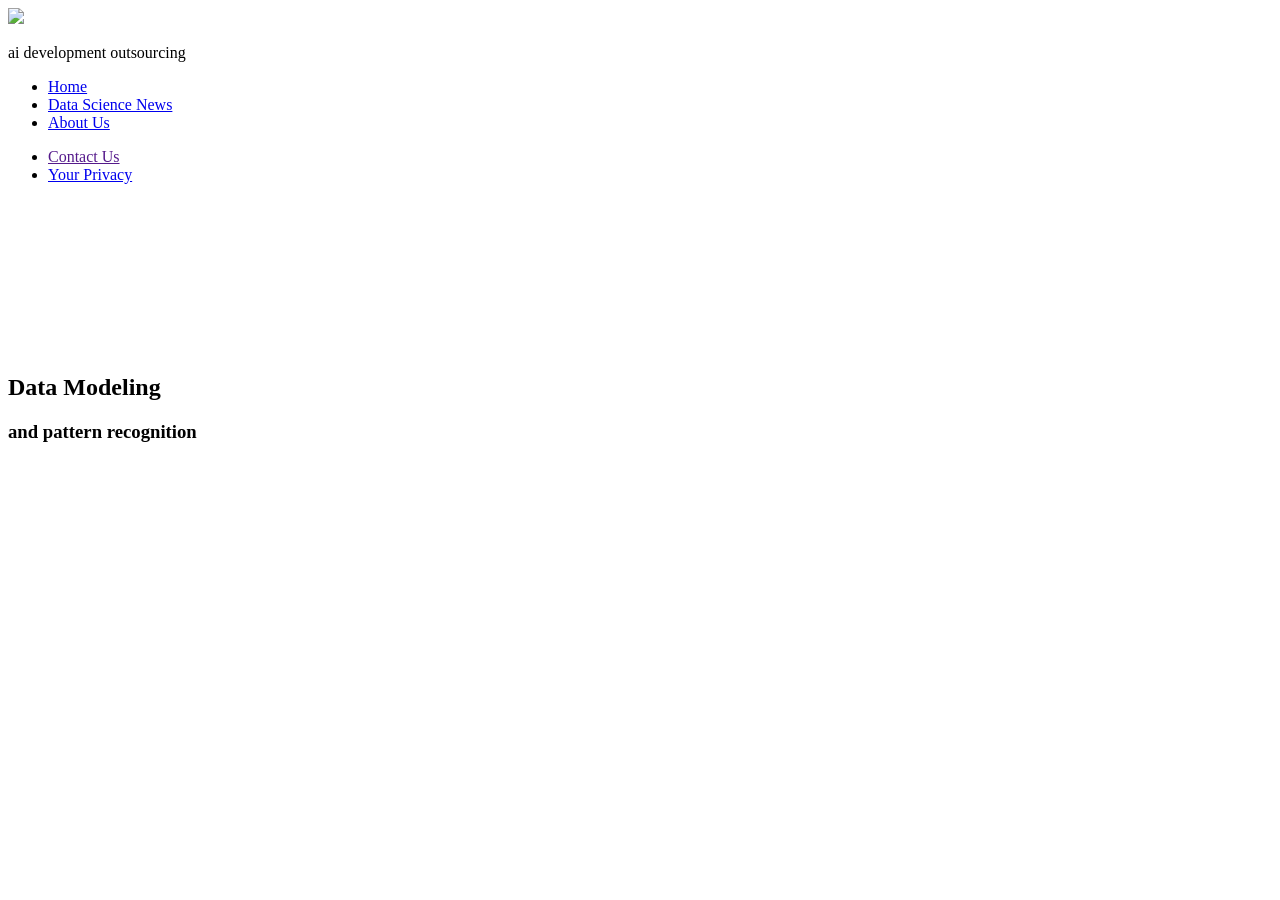
==== index.html @ 423b5895 "initial commit" ====
<!DOCTYPE html>
<html lang="en" class="no-js">
	<head>
		<meta charset="UTF-8" />
		<meta name="viewport" content="width=device-width, initial-scale=1">
		<title>Tuky Software development</title>
		<meta name="description" content="Data modeling and ai research" />
		<meta name="keywords" content="ai, ML, data modeling, data science" />
		<meta name="author" content="Tuky.net" />
		<link rel="shortcut icon" href="favicon.ico">
		<link href="https://fonts.googleapis.com/css?family=Barlow:400,500,700|Vidaloka" rel="stylesheet">
		<link rel="stylesheet" type="text/css" href="css/base.css" />
		<link rel="stylesheet" type="text/css" href="css/demo5.css" />
		<link rel="stylesheet" type="text/css" href="pater/pater.css" />
		<script>document.documentElement.className="js";var supportsCssVars=function(){var e,t=document.createElement("style");return t.innerHTML="root: { --tmp-var: bold; }",document.head.appendChild(t),e=!!(window.CSS&&window.CSS.supports&&window.CSS.supports("font-weight","var(--tmp-var)")),t.parentNode.removeChild(t),e};supportsCssVars()||alert("Please view this demo in a modern browser that supports CSS Variables.");</script>
	</head>
	<body class="demo-5">
		<main>
			<div class="content content--fixed">
			
				<header class="codrops-header">
					<a href="/">
						<img src="img/logo.png"  class="codrops-header__title">
					</a>
						<p>ai development outsourcing</p>
					
				</header>
				
				<nav class="codrops-links header-links">
					<ul>
						<li><a href="/">Home</a></li>
						<li><a href="news.html">Data Science News</a></li>
						<li><a href="about.html">About Us</a></li>
					</ul>
				</nav>
				<footer>
					<nav class="codrops-links">
						<ul>
							<li><a href="">Contact Us</a></li>
							<li><a href="privacy.html">Your Privacy</a></li>
						</ul>
					</nav>
				</footer>
			</div>

			<div class="content main">
				<canvas class="scene scene--full" id="scene"></canvas>
				<div class="content__inner">
					<h2 class="content__title">Data Modeling</h2>
					<h3 class="content__subtitle">and pattern recognition</h2>
				</div>

			</div>

		</main>
		<script src="js/demo.js"></script>
		<script src="js/three.min.js"></script>
		<script src="js/perlin.js"></script>
		<script src="js/TweenMax.min.js"></script>
		<script src="js/demo5.js"></script>
	</body>
</html>
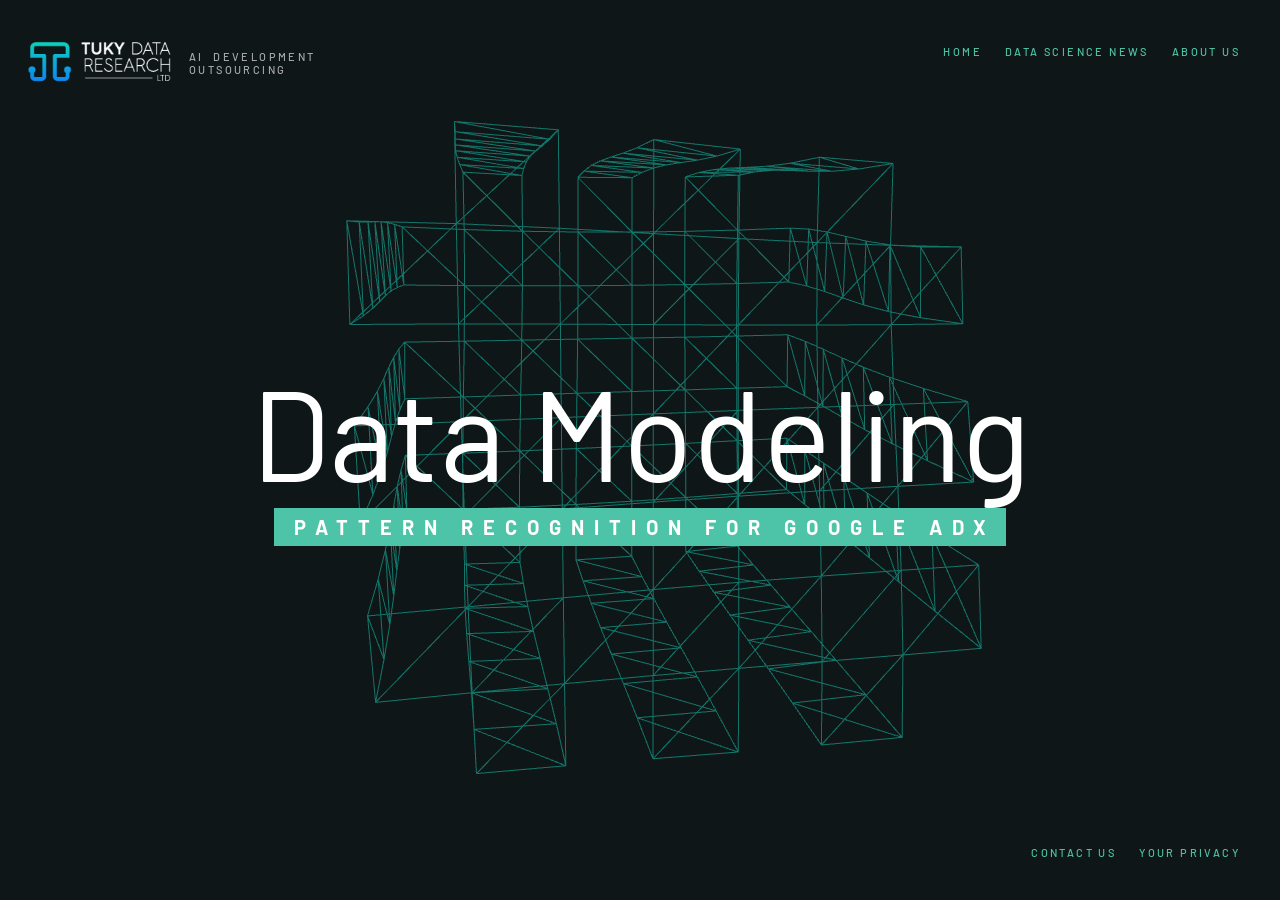
==== commit e304f705: "Update index.html" ====
--- a/index.html
+++ b/index.html
@@ -47,7 +47,7 @@
 				<canvas class="scene scene--full" id="scene"></canvas>
 				<div class="content__inner">
 					<h2 class="content__title">Data Modeling</h2>
-					<h3 class="content__subtitle">and pattern recognition</h2>
+					<h3 class="content__subtitle">pattern recognition for Google AdX</h2>
 				</div>
 
 			</div>
--- a/css/base.css
+++ b/css/base.css
@@ -0,0 +1,340 @@
+article,aside,details,figcaption,figure,footer,header,hgroup,main,nav,section,summary{display:block;}audio,canvas,video{display:inline-block;}audio:not([controls]){display:none;height:0;}[hidden]{display:none;}html{font-family:sans-serif;-ms-text-size-adjust:100%;-webkit-text-size-adjust:100%;}body{margin:0;}a:focus{outline:thin dotted;}a:active,a:hover{outline:0;}h1{font-size:2em;margin:0.67em 0;}abbr[title]{border-bottom:1px dotted;}b,strong{font-weight:bold;}dfn{font-style:italic;}hr{-moz-box-sizing:content-box;box-sizing:content-box;height:0;}mark{background:#ff0;color:#000;}code,kbd,pre,samp{font-family:monospace,serif;font-size:1em;}pre{white-space:pre-wrap;}q{quotes:"\201C" "\201D" "\2018" "\2019";}small{font-size:80%;}sub,sup{font-size:75%;line-height:0;position:relative;vertical-align:baseline;}sup{top:-0.5em;}sub{bottom:-0.25em;}img{border:0;}svg:not(:root){overflow:hidden;}figure{margin:0;}fieldset{border:1px solid #c0c0c0;margin:0 2px;padding:0.35em 0.625em 0.75em;}legend{border:0;padding:0;}button,input,select,textarea{font-family:inherit;font-size:100%;margin:0;}button,input{line-height:normal;}button,select{text-transform:none;}button,html input[type="button"],input[type="reset"],input[type="submit"]{-webkit-appearance:button;cursor:pointer;}button[disabled],html input[disabled]{cursor:default;}input[type="checkbox"],input[type="radio"]{box-sizing:border-box;padding:0;}input[type="search"]{-webkit-appearance:textfield;-moz-box-sizing:content-box;-webkit-box-sizing:content-box;box-sizing:content-box;}input[type="search"]::-webkit-search-cancel-button,input[type="search"]::-webkit-search-decoration{-webkit-appearance:none;}button::-moz-focus-inner,input::-moz-focus-inner{border:0;padding:0;}textarea{overflow:auto;vertical-align:top;}table{border-collapse:collapse;border-spacing:0;}
+*,
+*::after,
+*::before {
+	box-sizing: border-box;
+}
+
+html {
+	background: #000;
+}
+
+body {
+	font-family: 'Barlow', Helvetica, Arial, sans-serif;
+	font-weight: 500;
+	min-height: 100vh;
+	color: #57585c;
+	color: var(--color-text);
+	background-color: #000;
+	background-color: #0F1617;
+	-webkit-font-smoothing: antialiased;
+	-moz-osx-font-smoothing: grayscale;
+}
+
+/* Fade effect */
+.js body {
+	opacity: 0;
+	transition: opacity 0.6s;
+}
+
+.js body.render {
+	opacity: 1;
+}
+
+a {
+	text-decoration: none;
+	color: var(--color-link);
+	outline: none;
+}
+
+a:hover,
+a:focus {
+	color: var(--color-link-hover);
+	outline: none;
+}
+
+.hidden {
+	position: absolute;
+	overflow: hidden;
+	width: 0;
+	height: 0;
+	pointer-events: none;
+}
+
+.message {
+	position: relative;
+	z-index: 100;
+	display: none;
+	padding: 1em;
+	text-align: center;
+	color: var(--color-bg);
+	background: var(--color-text);
+}
+
+/* Icons */
+.icon {
+	display: block;
+	width: 1.5em;
+	height: 1.5em;
+	margin: 0 auto;
+	fill: currentColor;
+}
+
+.icon--keyboard {
+	display: none;
+}
+
+main {
+	position: relative;
+	width: 100%;
+}
+
+.content {
+	justify-content: center;
+	display: grid;
+	align-content: center;
+	min-height: 100vh;
+	position: relative;
+	align-items: top;
+	margin: 0 auto;
+}
+.news{
+	display: block;
+	padding-top: 120px;
+}
+.dcsns-toolbar{
+	display: none;
+}
+.content--fixed {
+	position: fixed;
+	z-index: 10000;
+	top: 0;
+	left: 0;
+	display: grid;
+	align-content: space-between;
+	width: 100%;
+	max-width: none;
+	min-height: 0;
+	height: 100vh;
+	padding: 1.5em;
+	pointer-events: none;
+	grid-template-columns: 50% 50%;
+	grid-template-rows: auto  4em;
+	grid-template-areas: 'header ...'
+	'github footer-links';
+}
+
+.content--fixed a {
+	pointer-events: auto;
+}
+
+/* Header */
+.codrops-header {
+	position: relative;
+	z-index: 100;
+	display: flex;
+	flex-direction: row;
+	align-items: flex-start;
+	align-items: center;
+	align-self: start;
+	grid-area: header;
+	justify-self: start;
+	justify-content: center;
+}
+
+.codrops-header__title {
+	font-size: 1em;
+	font-weight: 500;
+	margin: 0;
+	padding: 0.75em 0;
+	max-width: 150px;
+}
+
+.codrops-header p{
+	color: #aaa;
+	max-width: 200px;
+	font-size: 11px;
+	letter-spacing: 2.4px;
+	margin: 0;
+	text-transform: uppercase;
+	word-spacing: 5px;
+	padding-left: 15px;
+}
+
+.info {
+	margin: 0 0 0 1.25em;
+	color: var(--color-info);
+}
+
+.github {
+	display: block;
+	align-self: end;
+	grid-area: github;
+	justify-self: start;
+}
+
+.demos {
+	position: relative;
+	display: block;
+	align-self: end;
+	text-align: center;
+	grid-area: demos;
+}
+
+.demo {
+	margin: 0 0.15em;
+}
+
+.demo:hover,
+.demo:focus {
+	opacity: 0.5;
+}
+
+.demo span {
+	white-space: nowrap;
+	text-transform: lowercase;
+	pointer-events: none;
+}
+
+.demo span::before {
+	content: '#';
+}
+
+a.demo--current {
+	pointer-events: none;
+	color: var(--color-link-hover);
+}
+
+/* Top Navigation Style */
+.codrops-links {
+	position: relative;
+	display: flex;
+	justify-content: flex-end;
+	margin: 0 1em 0 0;
+	text-align: center;
+	white-space: nowrap;
+}
+.codrops-links li{
+		display: inline-block;
+    padding-left: 20px;
+    text-transform: uppercase;
+    font-size: 11px;
+    letter-spacing: 2.4px;
+    color: #4dc4a8;
+}
+
+.codrops-icon {
+	display: inline-block;
+	margin: 0.15em;
+	padding: 0.25em;
+}
+
+/* Canvas positions */
+.content__inner {
+	grid-area: 1 / 1 / 1 / 1;
+	position: relative;
+	display: flex;
+	flex-direction: column;
+	align-items: center;
+	justify-content: center;
+	align-content: center;
+}
+
+.scene {
+	position: absolute;
+}
+
+.scene--left {
+	width: 100vmin;
+	height: 100vmin;
+	transform: translate3d(-50vmin,0,0);
+}
+
+.scene--full {
+	width: 100%;
+	height: 100vh;
+}
+
+.scene--up {
+	height: 150vmin;
+	width: 150vmin;
+	top: -50vh;
+	left: 50%;
+	margin-left: -75vmin;
+}
+footer{
+	grid-area: footer-links;
+    align-items: flex-end;
+    justify-content: flex-end;
+    display: flex;
+}
+
+@media screen and (min-width: 55em) {
+	.icon--keyboard {
+		position: absolute;
+		right: 0.55em;
+		bottom: -30%;
+		display: block;
+		width: 54px;
+		height: 46px;
+		fill: var(--color-link);
+	}
+	.demos {
+		display: flex;
+		padding-right: 80px;
+		justify-self: end;
+	}
+	.demo {
+		display: block;
+		width: 17px;
+		height: 17px;
+		margin: 0 4px;
+		border-radius: 50%;
+		background: var(--color-link);
+	}
+	a.demo--current {
+		background: var(--color-link-hover);
+	}
+	.demo span {
+		line-height: 1;
+		position: absolute;
+		right: 100%;
+		display: none;
+		margin: 0 1em 0 0;
+	}
+	.demo--current span {
+		display: block;
+	}
+}
+
+@media screen and (max-width: 55em) {
+	.codrops-header p{
+		max-width: 100%;
+	}
+	.message {
+		/* display: block; */
+	}
+	.content {
+		flex-direction: column;
+		height: auto;
+	}
+	.content--fixed {
+		position: relative;
+		z-index: 1000;
+		display: block;
+		padding: 0.85em;
+	}
+	.content:not(.content--fixed) {
+		margin-bottom: 6em;
+	}
+	.codrops-header {
+		flex-direction: column;
+		align-items: center;
+	}
+	.codrops-header__title {
+		font-weight: bold;
+		padding-bottom: 0.25em;
+		text-align: center;
+	}
+
+	.info {
+		margin: 0;
+	}
+	.github {
+		display: block;
+		margin: 1em auto;
+	}
+	.codrops-links {
+		margin: 0;
+	}
+}
--- a/css/demo5.css
+++ b/css/demo5.css
@@ -0,0 +1,67 @@
+.demo-5 {
+	--color-text: #fff;
+	--color-bg: #0F1617;
+	--color-link: #4dc4a8;
+	--color-link-hover: #4dc4a8;
+	--color-info: #ac1122;
+	--color-title: #fff;
+	--color-subtitle: #fff;
+    --color-subtitle-bg: #4dc4a8;
+}
+
+.content__title {
+	font-size: 10vw;
+	font-weight: normal;
+	color: var(--color-title);
+	text-align: center;
+	margin: 0;
+	pointer-events: none;
+}
+
+.content__subtitle {
+	font-size: 1.25em;
+	background: var(--color-subtitle-bg);
+	color: var(--color-subtitle);
+	padding: 0.45em 0.5em;
+	line-height: 1;
+	margin: 0;
+	letter-spacing: 0.5em;
+	text-indent: 0.5em;
+	font-weight: bold;
+	text-transform: uppercase;
+}
+
+.modern.dark .stream li{
+	padding: 20px;
+	cursor: pointer;
+}
+.modern.dark .stream li:hover{
+	transition: .3s ease-in-out all;
+	background: #00a37d;
+}
+.modern .stream li .inner {
+	padding: 0;
+	display: flex;
+	flex-direction: column;
+	justify-content: space-between;
+	width: 100%;
+	height: 100%;
+}
+
+.modern .stream li .inner h2{
+	color: white;
+	font-family: Arial, Helvetica, sans-serif;
+}
+.modern .stream li .inner .__date{
+	color: #ccc;
+
+}
+
+@media screen and (max-width: 55em) {
+	.content__title {
+		font-size: 3.5em;
+	}
+	.content__subtitle {
+		font-size: 0.85em;
+	}
+}
--- a/pater/pater.css
+++ b/pater/pater.css
@@ -0,0 +1,105 @@
+.pater {
+	font-family: -apple-system, BlinkMacSystemFont, 'Segoe UI', Helvetica, Arial, sans-serif !important;
+	position: fixed;
+	z-index: 1000;
+	right: 0;
+	bottom: 0;
+	display: grid;
+	width: 100%;
+	padding: 1em 0;
+	text-align: left;
+	color: #fff;
+	background: #000;
+}
+
+.pater:hover, .pater:focus {
+	color: #fff;
+}
+
+.pater::before {
+	content: 'Our Sponsor';
+	font-size: 0.75em;
+	display: inline-block;
+	padding: 0 0 5px 10px;
+	vertical-align: middle;
+	z-index: 11;
+}
+
+.pater__img {
+	display: none;
+	background-image: url(TLD.png);
+	background-size: cover;
+}
+
+.pater__title {
+	font-size: 0.85em;
+	font-weight: normal;
+	font-weight: bold;
+	margin: 0;
+}
+
+.pater__title,
+.pater__description {
+	padding: 10px 0 0 10px;
+}
+
+.pater__description {
+	font-size: 0.85em;
+	display: none;
+	margin: 0;
+	opacity: 0;
+}
+
+@media screen and (min-width: 60em) {
+	.pater {
+		top: 0;
+		right: 0;
+		bottom: auto;
+		width: 220px;
+		margin: 0 1.5em 0 0;
+		padding: 0;
+	}
+	.pater__img {
+		display: block;
+		width: 100%;
+		position: relative;
+		z-index: 10;
+	}
+	.pater::before {
+		display: block;
+		padding: 8px;
+		position: absolute;
+		color: #aaa;
+	}
+	.pater__description {
+		display: block;
+		position: absolute;
+		top: 150px;
+		padding: 1em;
+		opacity: 1;
+		transform: translate3d(0,-100%,0);
+		transition: transform 0.3s;
+	}
+	.pater:hover .pater__description {
+		transform: translate3d(0,0,0);
+	}
+	.pater__title {
+		padding: 1em;
+		font-size: 0.85em;
+		font-weight: 700;
+		transition: opacity 0.5s;
+	}
+	.pater:hover .pater__title {
+		opacity: 0;
+	}
+	.pater__description,
+	.pater__title {
+		background: var(--bg-ad);
+	}
+	.demo-1 { --bg-ad: #171616; }
+	.demo-2 { --bg-ad: #0f2e5c; }
+	.demo-3 { --bg-ad: #4a8c98; }
+	.demo-4 { --bg-ad: #000; }
+	.demo-5 { --bg-ad: #000; }
+	.demo-6 { --bg-ad: #171616; }
+}
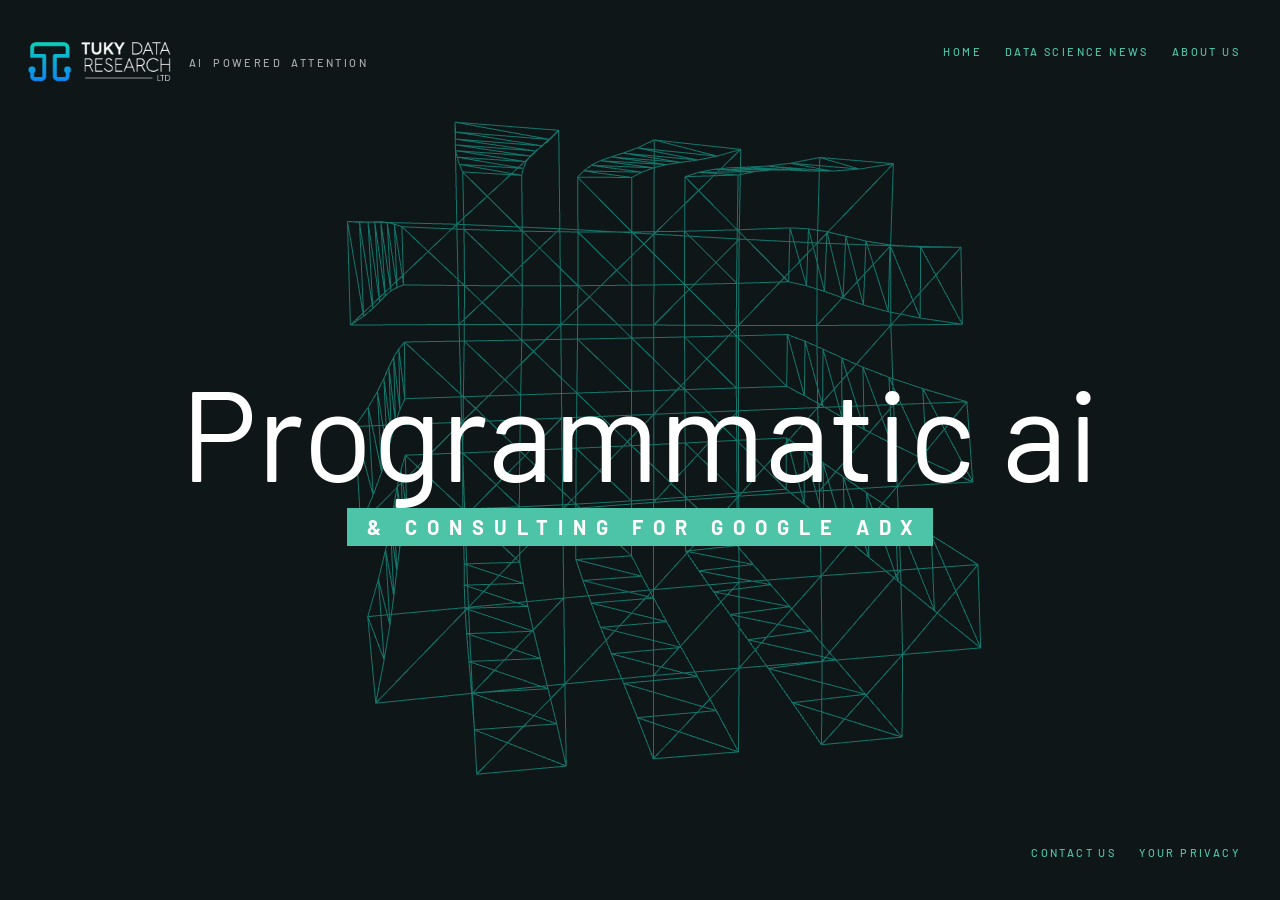
==== commit 6277c4de: "Update index.html" ====
--- a/index.html
+++ b/index.html
@@ -22,7 +22,7 @@
 					<a href="/">
 						<img src="img/logo.png"  class="codrops-header__title">
 					</a>
-						<p>ai development outsourcing</p>
+						<p>ai powered attention</p>
 					
 				</header>
 				
@@ -36,7 +36,7 @@
 				<footer>
 					<nav class="codrops-links">
 						<ul>
-							<li><a href="">Contact Us</a></li>
+							<li><a href="https://tuky.net/about.html">Contact Us</a></li>
 							<li><a href="privacy.html">Your Privacy</a></li>
 						</ul>
 					</nav>
@@ -46,8 +46,8 @@
 			<div class="content main">
 				<canvas class="scene scene--full" id="scene"></canvas>
 				<div class="content__inner">
-					<h2 class="content__title">Data Modeling</h2>
-					<h3 class="content__subtitle">pattern recognition for Google AdX</h2>
+					<h2 class="content__title">Programmatic ai</h2>
+					<h3 class="content__subtitle">  & Consulting for Google AdX </h2>
 				</div>
 
 			</div>
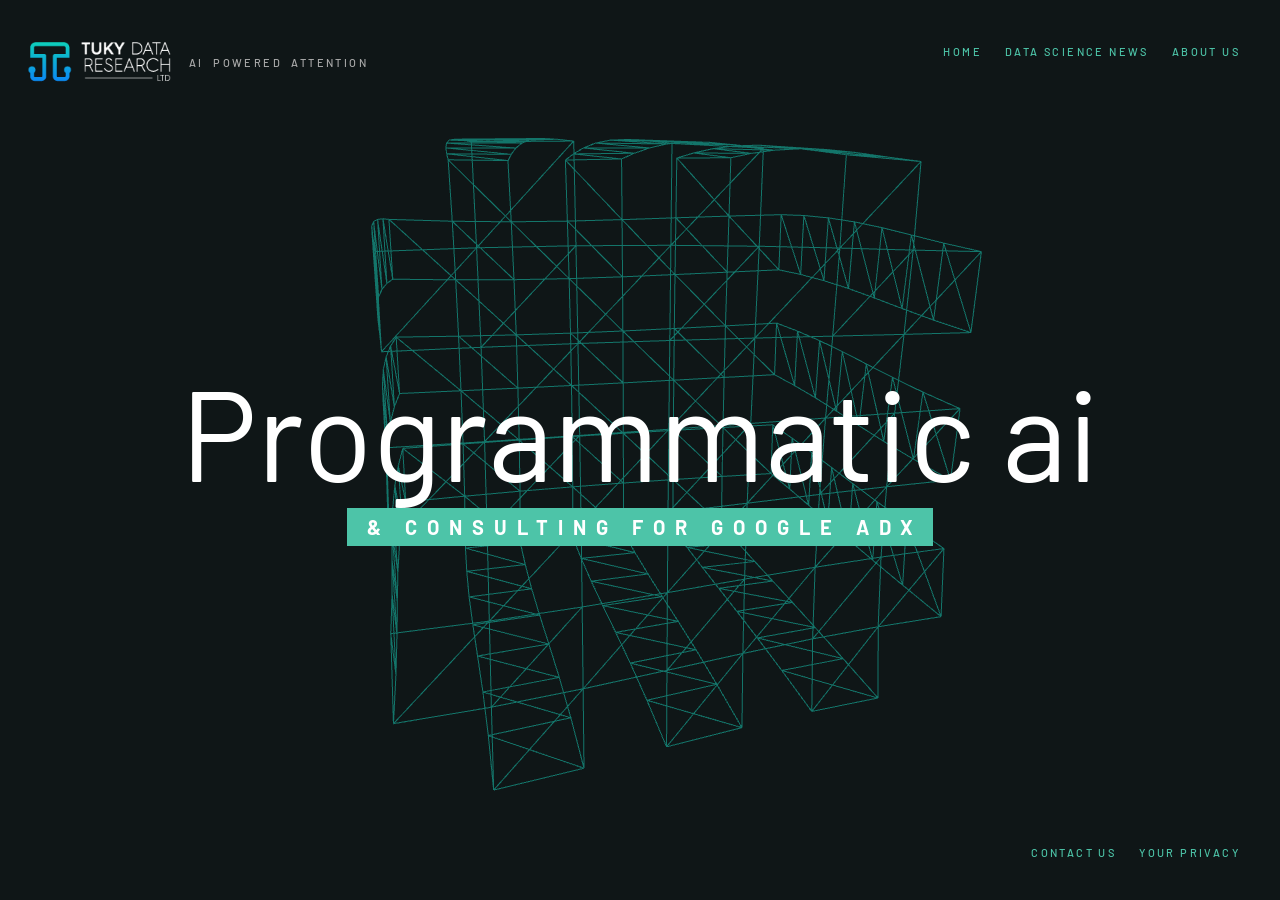
==== commit 1c04fc84: "Update index.html" ====
--- a/index.html
+++ b/index.html
@@ -3,7 +3,7 @@
 	<head>
 		<meta charset="UTF-8" />
 		<meta name="viewport" content="width=device-width, initial-scale=1">
-		<title>Tuky Software development</title>
+		<title>Tuky Data: approved Google Third Party vendor</title>
 		<meta name="description" content="Data modeling and ai research" />
 		<meta name="keywords" content="ai, ML, data modeling, data science" />
 		<meta name="author" content="Tuky.net" />
